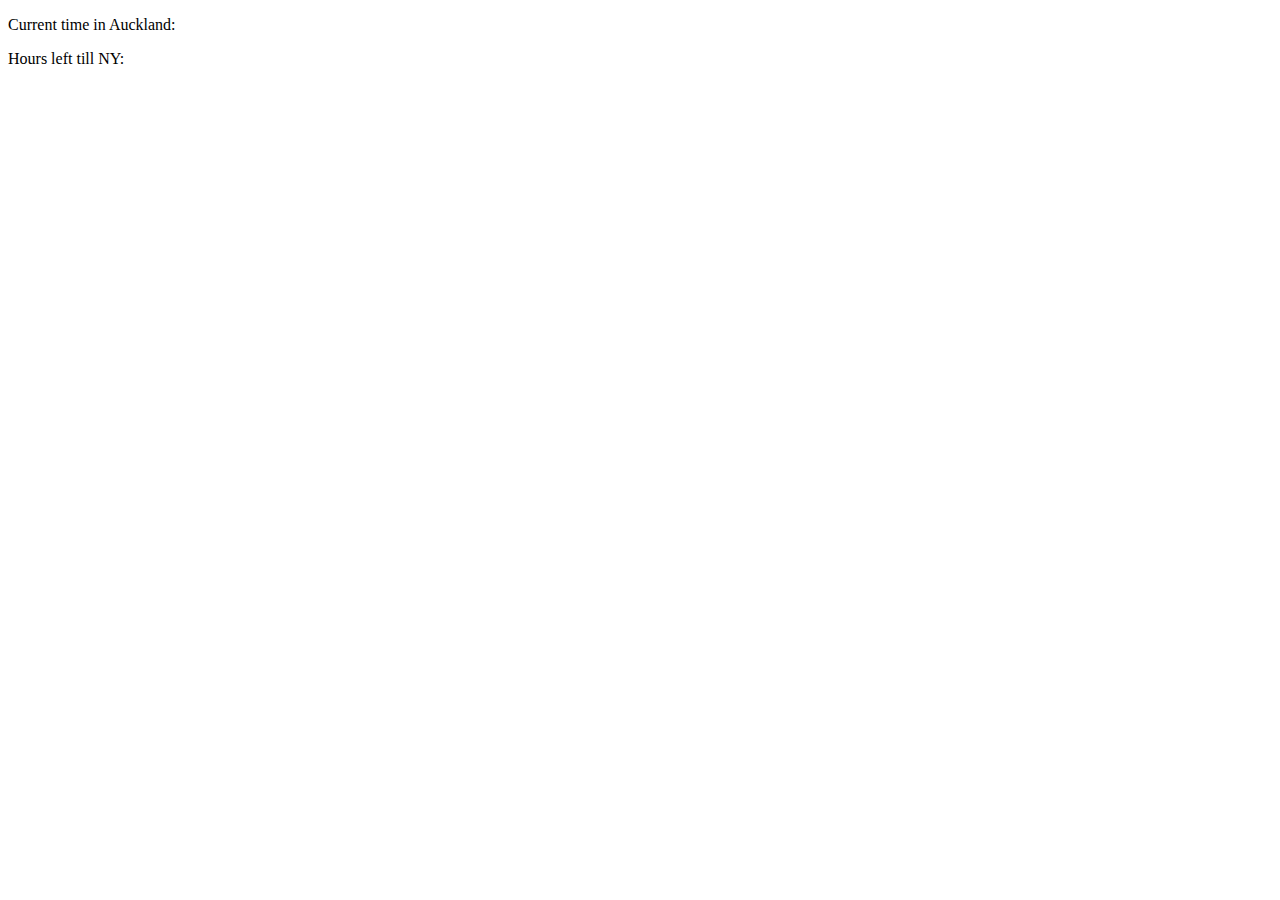
==== index.html @ 93d41e07 "Adds files" ====
<!DOCTYPE html>
<html lang="en">
  <head>
    <meta charset="UTF-8" />
    <meta name="viewport" content="width=device-width, initial-scale=1.0" />
    <title>Calander</title>
    <link rel="stylesheet" href="style.css" />
  </head>
  <body>
    <p class="text">Current time in Auckland: <span class="js-time"></span></p>
    <p class="text-title">Hours left till NY: <span class="js-countdown"></span></p>
    <script type="module" src="./index.js"></script>
  </body>
</html>
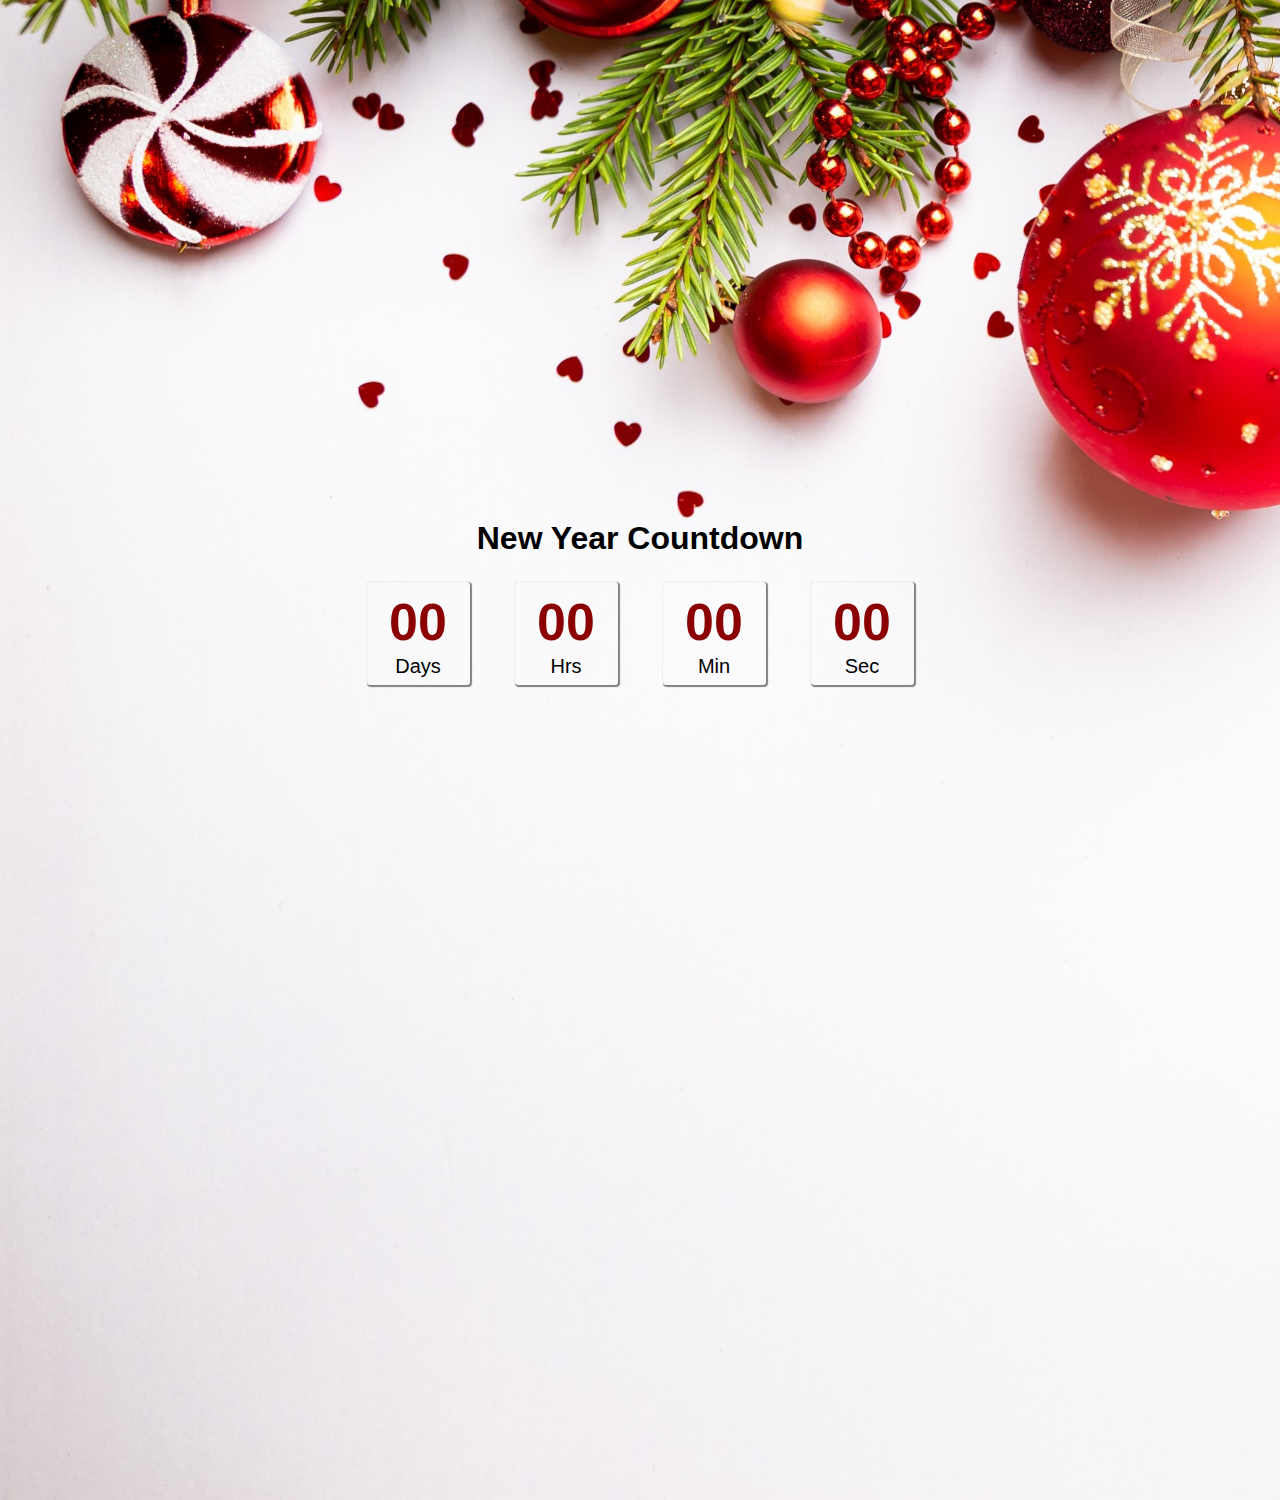
==== commit 4b240b5b: "Rename files" ====
--- a/index.html
+++ b/index.html
@@ -3,12 +3,32 @@
   <head>
     <meta charset="UTF-8" />
     <meta name="viewport" content="width=device-width, initial-scale=1.0" />
-    <title>Calander</title>
+    <title>NY Countdown</title>
     <link rel="stylesheet" href="style.css" />
   </head>
   <body>
-    <p class="text">Current time in Auckland: <span class="js-time"></span></p>
-    <p class="text-title">Hours left till NY: <span class="js-countdown"></span></p>
+    <main class="wrapper">
+      <h1 class="main-title">New Year Countdown</h1>
+
+      <div class="box-container">
+        <div class="box-wrapper">
+          <h2 id="days" class="time-slot">00</h2>
+          <p class="time-text">Days</p>
+        </div>
+        <div class="box-wrapper">
+          <h2 id="hours" class="time-slot">00</h2>
+          <p class="time-text">Hrs</p>
+        </div>
+        <div class="box-wrapper">
+          <h2 id="minutes" class="time-slot">00</h2>
+          <p class="time-text">Min</p>
+        </div>
+        <div class="box-wrapper">
+          <h2 id="sec" class="time-slot">00</h2>
+          <p class="time-text">Sec</p>
+        </div>
+      </div>
+    </main>
     <script type="module" src="./index.js"></script>
   </body>
 </html>
--- a/style.css
+++ b/style.css
@@ -0,0 +1,54 @@
+* {
+  margin: 0;
+  padding: 0;
+  box-sizing: border-box;
+  font-family: 'Lucida Sans', 'Lucida Sans Regular', 'Lucida Grande', 'Lucida Sans Unicode', Geneva,
+    Verdana, sans-serif;
+}
+
+body {
+  background-image: url(./picture/christmas-holidays-composition.jpg);
+  background-size: cover;
+}
+
+.wrapper {
+  margin: 0 auto;
+  max-width: 1200px;
+  height: 980px;
+}
+
+.main-title {
+  text-align: center;
+  font-size: 32px;
+  font-family: 'Lucida Sans', 'Lucida Sans Regular', 'Lucida Grande', 'Lucida Sans Unicode', Geneva,
+    Verdana, sans-serif;
+  line-height: 1.17;
+  margin-top: 520px;
+}
+
+.box-container {
+  display: flex;
+  justify-content: center;
+  gap: 45px;
+  margin-top: 25px;
+}
+
+.box-wrapper {
+  height: 103px;
+  width: 103px;
+  border-radius: 3px;
+  box-shadow: 1px 1px 1px 1px grey;
+}
+
+.time-slot {
+  text-align: center;
+  margin-top: 10px;
+  font-size: 52px;
+  color: darkred;
+}
+
+.time-text {
+  text-align: center;
+  margin-top: 3px;
+  font-size: 20px;
+}
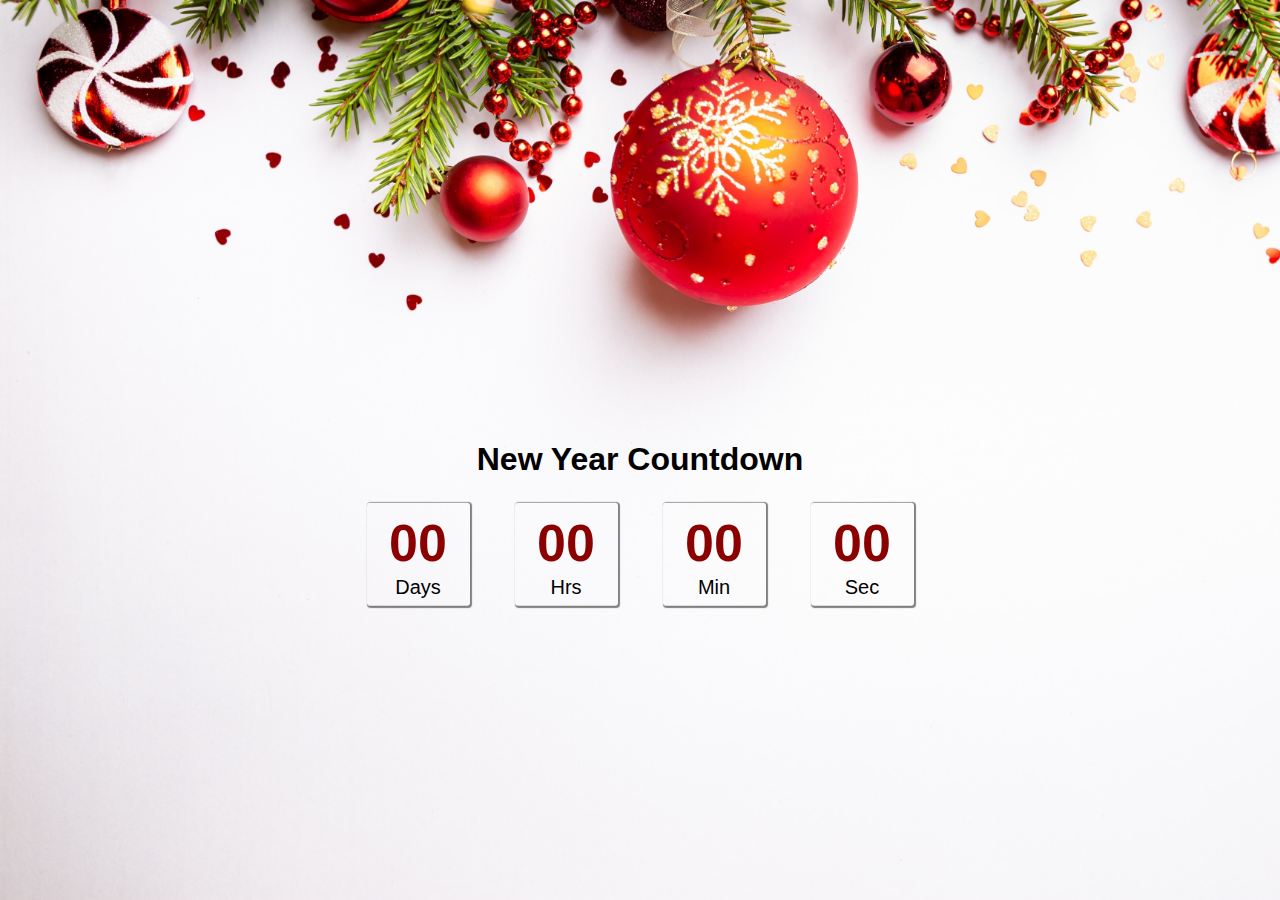
==== commit 2aa7ef9a: "Adds positioning" ====
--- a/index.html
+++ b/index.html
@@ -9,7 +9,6 @@
   <body>
     <main class="wrapper">
       <h1 class="main-title">New Year Countdown</h1>
-
       <div class="box-container">
         <div class="box-wrapper">
           <h2 id="days" class="time-slot">00</h2>
--- a/style.css
+++ b/style.css
@@ -7,14 +7,27 @@
 }
 
 body {
-  background-image: url(./picture/christmas-holidays-composition.jpg);
+  background-image: url(./picture/mobile.jpg);
   background-size: cover;
+  background-repeat: no-repeat;
+  height: 100vh;
+
+  @media screen and (min-width: 420px) {
+    background-image: url(./picture/christmas-holidays-composition.jpg);
+    background-size: cover;
+    /* background-repeat: no-repeat; */
+  }
 }
 
 .wrapper {
   margin: 0 auto;
   max-width: 1200px;
-  height: 980px;
+
+  position: absolute;
+  left: 0;
+  right: 0;
+  top: 60%;
+  transform: translate(0, -60%);
 }
 
 .main-title {
@@ -23,21 +36,34 @@
   font-family: 'Lucida Sans', 'Lucida Sans Regular', 'Lucida Grande', 'Lucida Sans Unicode', Geneva,
     Verdana, sans-serif;
   line-height: 1.17;
-  margin-top: 520px;
 }
 
 .box-container {
   display: flex;
   justify-content: center;
-  gap: 45px;
-  margin-top: 25px;
+  align-items: center;
+  gap: 8px;
+  margin-top: 23px;
+
+  @media screen and (min-width: 420px) {
+    gap: 45px;
+    margin-top: 25px;
+  }
 }
 
 .box-wrapper {
   height: 103px;
-  width: 103px;
+  width: 71px;
   border-radius: 3px;
   box-shadow: 1px 1px 1px 1px grey;
+
+  @media screen and (min-width: 375px) {
+    width: 85px;
+  }
+
+  @media screen and (min-width: 768px) {
+    width: 103px;
+  }
 }
 
 .time-slot {
